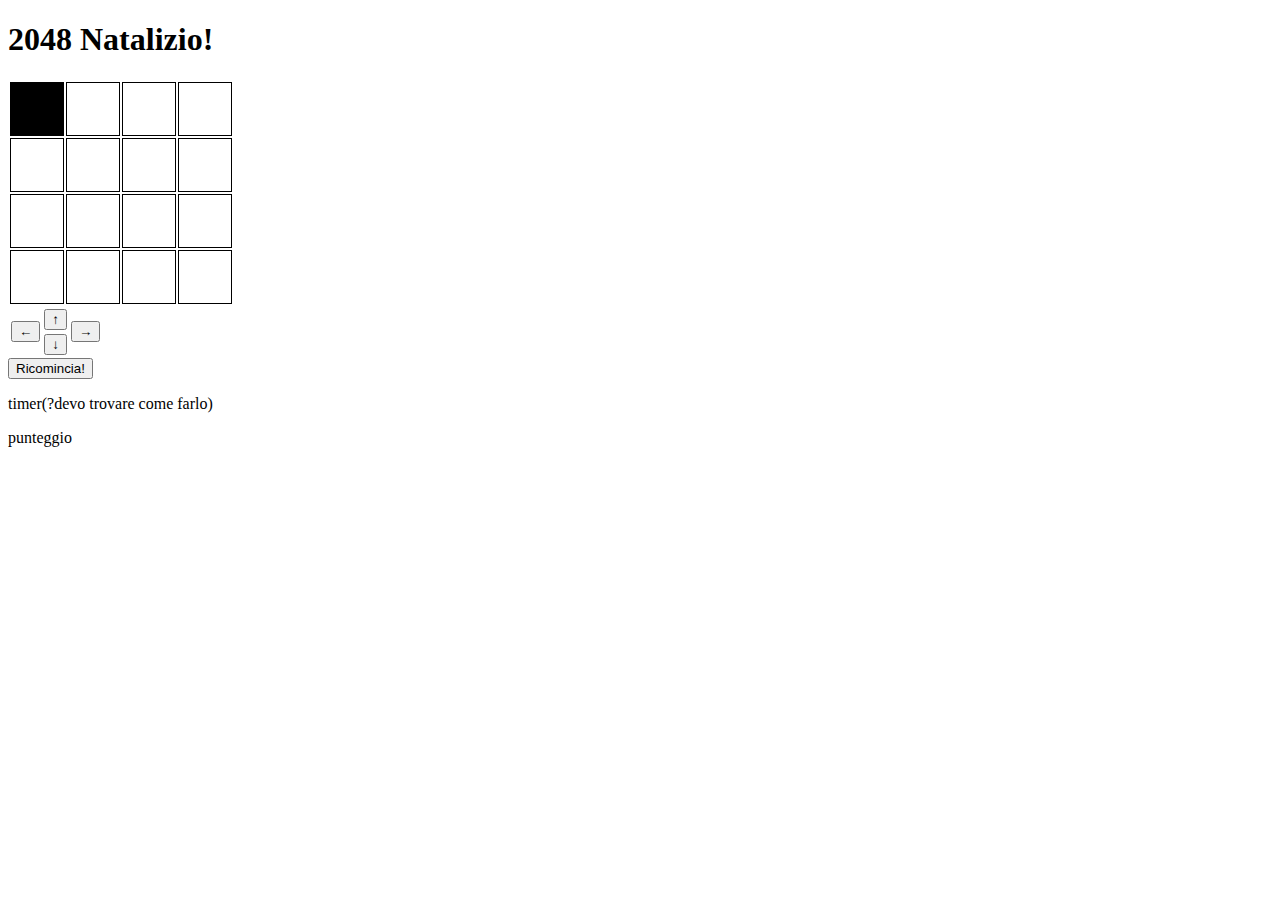
==== index.html @ 817290ba "iniziato, bisogna ancora fare parti importanti" ====
<!DOCTYPE html>
<html lang="it">
<head>
    <meta charset="UTF-8">
    <title>2048 by EC</title>
    <link rel="Stylesheet" href="Style/style.css">
    <script src="Script/script.js"></script>
</head>
<body>
    <div id="titolo">
        <h1>2048 Natalizio!</h1>
    </div>
    <div id="main">
        <div id="vs"></div>
        <div id="tabella"></div>
        <div id="punteggio"></div>
        <div id="timer"></div>
        <div id="pulsanti">
            <table>
                <tr>
                    <td rowspan="2">
                        <button onclick="input('sinistra')">&#x2190</button>
                    </td>
                    <td>
                        <button onclick="input('su')">&#x2191</button>
                    </td>
                    <td rowspan="2">
                        <button onclick="input('destra')">&#x2192</button>
                    </td>
                </tr>
                <tr>
                    <td>
                        <button onclick="input('giu')">&#x2193</button>
                    </td>
                </tr>
            </table>
        </div>
        <div id="extras">
            <button onclick="reload()">Ricomincia!</button>
            <p>timer(?devo trovare come farlo)</p>
            <p id="punteggio">punteggio</p>
        </div>
    </div>
</body>
</html>
---- Style/style.css ----
.celle{
    width: 50px;
    height: 50px;
    border: 1px solid black;
}
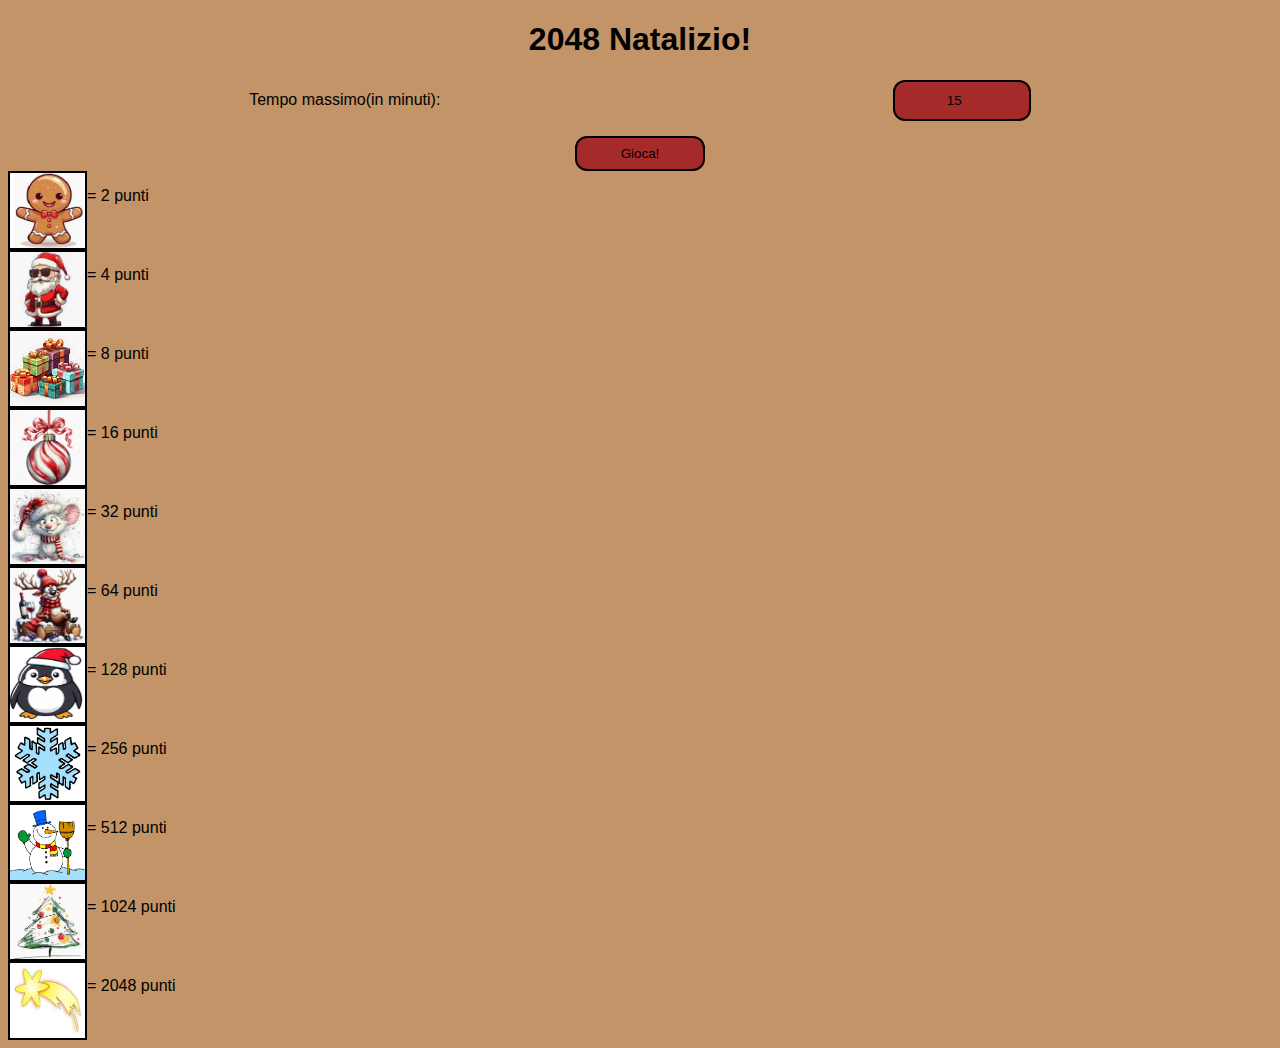
==== commit 85beb1aa: "manca secondo potere" ====
--- a/index.html
+++ b/index.html
@@ -10,36 +10,49 @@
     <div id="titolo">
         <h1>2048 Natalizio!</h1>
     </div>
+    <div id="impostazioni">
+        <div id="sopra">
+            <label for="tmax" class="tmax">Tempo massimo(in minuti): </label>
+            <input type="number" id="tmax" class="tmax" required value="15" min="0">
+        </div>
+        <div id="sotto">
+            <button onclick="partita()" id ="gioca">Gioca!</button>
+        </div>
+    </div>
     <div id="main">
-        <div id="vs"></div>
+        <div id="extras">
+            <p id ='timer' class="extras">tempo: 0 : 0</p>
+            <button onclick="reload()" id="reload" class="extras">Ricomincia!</button>
+            <p id="punteggio" class="extras"></p>
+        </div>
         <div id="tabella"></div>
-        <div id="punteggio"></div>
-        <div id="timer"></div>
         <div id="pulsanti">
-            <table>
+            <table id="tabpulsanti">
                 <tr>
                     <td rowspan="2">
-                        <button onclick="input('sinistra')">&#x2190</button>
+                        <button onclick="input('sinistra')" class="laterali">&#x2190</button>
                     </td>
                     <td>
-                        <button onclick="input('su')">&#x2191</button>
+                        <button onclick="input('su')" class="centrali">&#x2191</button>
                     </td>
                     <td rowspan="2">
-                        <button onclick="input('destra')">&#x2192</button>
+                        <button onclick="input('destra')" class="laterali">&#x2192</button>
                     </td>
                 </tr>
                 <tr>
                     <td>
-                        <button onclick="input('giu')">&#x2193</button>
+                        <button onclick="input('giu')" class="centrali">&#x2193</button>
                     </td>
                 </tr>
             </table>
         </div>
-        <div id="extras">
-            <button onclick="reload()">Ricomincia!</button>
-            <p>timer(?devo trovare come farlo)</p>
-            <p id="punteggio">punteggio</p>
+        <div id="poteri">
+            <button onclick="potrimuovi()" class = 'poteri'>rimuovi</button>
+            <button onclick="potriordina()" class = 'poteri'>riordina</button>
         </div>
+    </div>
+    <div id="legenda">
+        
     </div>
 </body>
 </html>--- a/Style/style.css
+++ b/Style/style.css
@@ -1,5 +1,194 @@
+*{
+    font-family: 'Franklin Gothic Medium', 'Arial Narrow', Arial, sans-serif;
+}
+body{
+    background-color: rgb(194, 148, 103);
+}
+
+img{
+    align-content: center;
+    background-color: white;
+}
+
 .celle{
-    width: 50px;
+    font-size: 100px;
+    width: 143px;
+    height: 143px;
+    border: 2px solid black;
+    position: absolute;
+    display: flex;
+    padding: 2px;
+    transition: top 0.2s ease, left 0.2s ease;
+    animation: appari 0.2s ease-out forwards;
+    background-color: white;
+    overflow: hidden;
+    margin: auto;
+}
+
+.linee{
+    width: 148px;
+    height: 148px;
+    border: 1px solid black;
+    display: flex;
+    align-items: center; /* Centra il contenuto verticalmente */
+    justify-content: center; /* Centra il contenuto orizzontalmente */
+}
+
+.laterali{
+    height: 120px;
+    width: 90px;
+    background-color: brown;
+    border-radius: 10px;
+    border: 2px solid black;
+}
+
+.centrali{
+    height: 58px;
+    width: 120px;
+    background-color: brown;
+    border-radius: 10px;
+    border: 2px solid black;
+}
+
+.extras{
+    margin: auto;
+}
+
+.poteri{
+    margin-top: 20px;
+    width: 130px;
+    height: 35px;
+    background-color: rgb(167, 101, 101);
+    border-radius: 12px;
+    border: 1px solid black;
+}
+
+.tmax{
+    margin: auto;
+    align-content: center;
+}
+
+.divimg{
+    display: flex;
+}
+.imglegg{
+    align-items: left;
+    width: 75px;
+    height: 75px;
+    border: 2px solid black;
+    background-color: white;
+    overflow: hidden;
+}
+
+#titolo{
+    align-items: center;
+    text-align: center;
+}
+#main{
+    align-items: center;
+    text-align: center;
+}
+
+#vs{
     height: 50px;
+    align-content: center;
+    margin-bottom: 10px;
+    border-radius: 12px;
     border: 1px solid black;
-}+}
+#pulsanti{
+    display: flex;
+}
+
+#diverr{
+    margin-top: 20px;
+    display: flex;
+}
+
+#messerr{
+    border: 2px solid black;
+    border-radius: 12px;
+    padding: 6px;
+    margin: auto;
+    background-color: #c6a664;
+}
+
+#tabpulsanti{
+    margin: auto;
+}
+
+#extras{
+    display: flex;
+}
+
+#punteggio{
+    text-align: right;
+}
+#timer{
+    border-radius: 12px;
+    text-align: left;
+}
+
+#vs{/*sistemare colori*/
+    border-radius: 20px;
+    font-size: 26px;
+}
+
+#tabella{
+    width: 600px;
+    height: 600px;
+    border: 2px solid black;
+    position: relative;
+    margin: 20px auto;
+    overflow: hidden;
+    grid-template-columns: repeat(4, 1fr);
+    grid-template-rows: repeat(4, 1fr);
+    gap: 0px;
+    background-color: #c6a664;
+    display: grid;
+}
+
+#reload{
+    width: 130px;
+    height: 35px;
+    background-color: brown;
+    border-radius: 12px;
+    border: 1px solid black;
+}
+
+#sopra{
+    display: flex;
+    margin: 15px;
+}
+
+#tmax{
+
+    width: 130px;
+    height: 35px;
+    text-align: center;
+    border-radius: 12px;
+    border: 2px solid black;
+    background-color:  brown;
+}
+#sotto{
+    display: flex;
+}
+#gioca{
+    margin: auto;
+    width: 130px;
+    height: 35px;
+    background-color: brown;
+    border-radius: 12px;
+    border: 2px solid black;
+}
+
+@keyframes appari {
+    0% {
+        transform: scale(0);
+        opacity: 0;
+    }
+    100% {
+        transform: scale(1);
+        opacity: 1;
+    }
+}
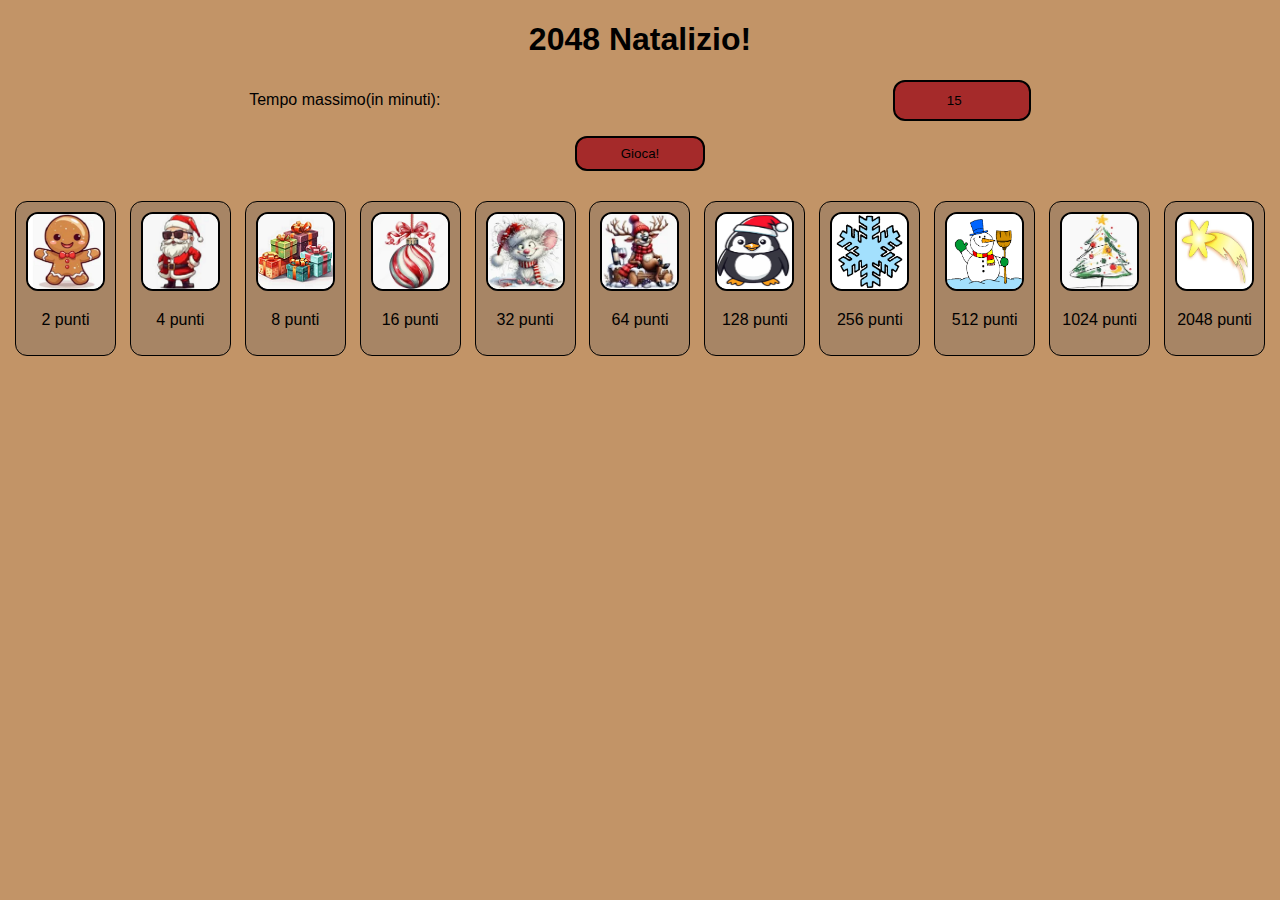
==== commit ee5006c8: "commit finale con aggiunta di potere e controllo mosse, gioco finito" ====
--- a/index.html
+++ b/index.html
@@ -47,8 +47,8 @@
             </table>
         </div>
         <div id="poteri">
-            <button onclick="potrimuovi()" class = 'poteri'>rimuovi</button>
-            <button onclick="potriordina()" class = 'poteri'>riordina</button>
+            <button onclick="potrimuovi()" class = 'poteri' id="pot1">rimuovi</button>
+            <button onclick="potriordina()" class = 'poteri' id="pot2">riordina</button>
         </div>
     </div>
     <div id="legenda">
--- a/Style/style.css
+++ b/Style/style.css
@@ -58,7 +58,7 @@
     margin-top: 20px;
     width: 130px;
     height: 35px;
-    background-color: rgb(167, 101, 101);
+    background-color: rgb(122, 160, 52);
     border-radius: 12px;
     border: 1px solid black;
 }
@@ -69,15 +69,29 @@
 }
 
 .divimg{
-    display: flex;
+    margin: auto;
+    border: 1px solid black;
+    border-radius: 12px;
+    padding: 10px;
+    background-color: rgb(167, 133, 101);
 }
 .imglegg{
     align-items: left;
     width: 75px;
     height: 75px;
     border: 2px solid black;
+    border-radius: 12px;
     background-color: white;
     overflow: hidden;
+}
+
+.plegg{
+    text-align: center;
+}
+
+#legenda{
+    margin-top: 30px;
+    display: flex;
 }
 
 #titolo{
